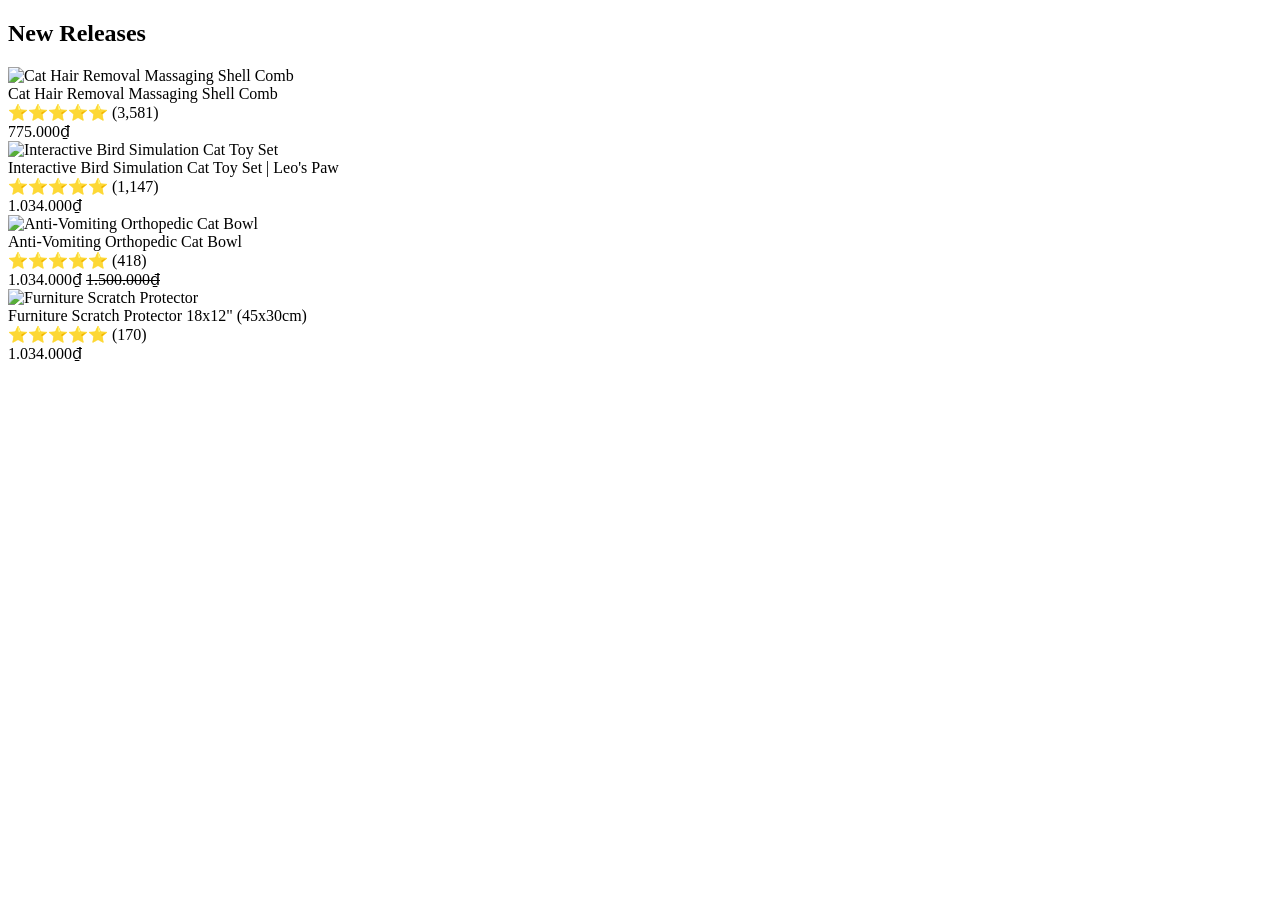
==== baikiemtra/index.html @ 3843ca6c "Update index.html" ====
<!DOCTYPE html>
<html lang="en">
  <head>
    <meta charset="UTF-8" />
    <meta name="viewport" content="width=device-width, initial-scale=1.0" />
    <title>btvnlap4</title>
    <link rel="stylesheet" href="style.css" />
    <style></style>
  </head>
  <body>
    <div class="container">
      <h2 class="NewReleases">New Releases</h2>
      <div class="product-grid">
        <div class="product-item">
          <img
            src="https://leospaw.com/cdn/shop/files/leos-paw-absorbent-pet-feeding-mat-55568697721156_900x.jpg?v=1711564301"
            alt="Cat Hair Removal Massaging Shell Comb"
          />
          <div class="product-info">
            <div class="product-name">
              Cat Hair Removal Massaging Shell Comb
            </div>
            <div class="product-rating">⭐⭐⭐⭐⭐ (3,581)</div>
            <div class="product-price">775.000₫</div>
          </div>
        </div>
        <div class="product-item">
          <img
            src="https://leospaw.com/cdn/shop/files/leos-paw-interactive-mouse-toy-with-sound-new-55044162519364_720x.jpg?v=1708864843"
            alt="Interactive Bird Simulation Cat Toy Set"
          />
          <div class="product-info">
            <div class="product-name">
              Interactive Bird Simulation Cat Toy Set | Leo's Paw
            </div>
            <div class="product-rating">⭐⭐⭐⭐⭐ (1,147)</div>
            <div class="product-price">1.034.000₫</div>
          </div>
        </div>
        <div class="product-item">
          <img
            src="https://leospaw.com/cdn/shop/files/leos-paw-replacement-birds-for-chirping-bird-with-catnip-54651889942852_720x.jpg?v=1706789806"
            alt="Anti-Vomiting Orthopedic Cat Bowl"
          />
          <div class="product-info">
            <div class="product-name">Anti-Vomiting Orthopedic Cat Bowl</div>
            <div class="product-rating">⭐⭐⭐⭐⭐ (418)</div>
            <div class="product-price">1.034.000₫ <del>1.500.000₫</del></div>
          </div>
        </div>
        <div class="product-item">
          <img
            src="https://leospaw.com/cdn/shop/files/leos-paw-playpen-cat-tunnel-54651902198084_720x.jpg?v=1706789983"
            alt="Furniture Scratch Protector"
          />
          <div class="product-info">
            <div class="product-name">
              Furniture Scratch Protector 18x12" (45x30cm)
            </div>
            <div class="product-rating">⭐⭐⭐⭐⭐ (170)</div>
            <div class="product-price">1.034.000₫</div>
          </div>
        </div>
      </div>
    </div>
  </body>
</html>
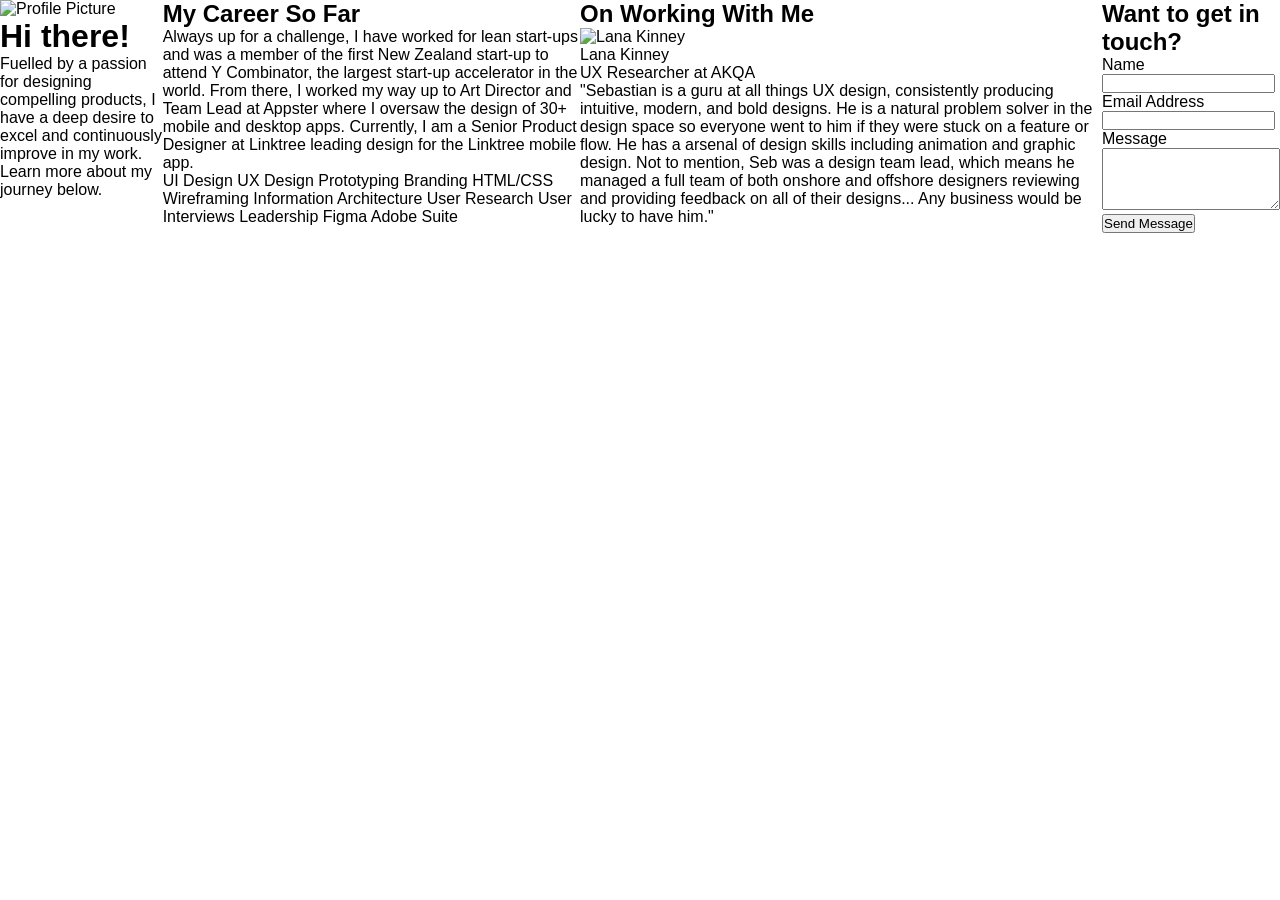
==== commit f429a432: "Update index.html" ====
--- a/baikiemtra/index.html
+++ b/baikiemtra/index.html
@@ -1,67 +1,81 @@
 <!DOCTYPE html>
 <html lang="en">
-  <head>
-    <meta charset="UTF-8" />
-    <meta name="viewport" content="width=device-width, initial-scale=1.0" />
-    <title>btvnlap4</title>
+<head>
+    <meta charset="UTF-8">
+    <meta name="viewport" content="width=device-width, initial-scale=1.0">
+    <title>Portfolio</title>
     <link rel="stylesheet" href="style.css" />
-    <style></style>
-  </head>
-  <body>
-    <div class="container">
-      <h2 class="NewReleases">New Releases</h2>
-      <div class="product-grid">
-        <div class="product-item">
-          <img
-            src="https://leospaw.com/cdn/shop/files/leos-paw-absorbent-pet-feeding-mat-55568697721156_900x.jpg?v=1711564301"
-            alt="Cat Hair Removal Massaging Shell Comb"
-          />
-          <div class="product-info">
-            <div class="product-name">
-              Cat Hair Removal Massaging Shell Comb
+
+</head>
+<body>
+
+    <!-- Header Section -->
+    <header class="header-section">
+        <div class="header-content">
+            <img src="https://uploads-ssl.webflow.com/5fa25266badbdb239c79ef86/600d02571dd34a98dc957dc1_me12%202.png" alt="Profile Picture" class="profile-pic">
+            <h1 class="header-title">Hi there!</h1>
+            <p class="header-text">Fuelled by a passion for designing compelling products, I have a deep desire to excel and continuously improve in my work. Learn more about my journey below.</p>
+        </div>
+    </header>
+
+    <!-- Career Section -->
+    <section class="career-section">
+        <div class="career-content">
+            <h2 class="career-title">My Career So Far</h2>
+            <p class="career-text">Always up for a challenge, I have worked for lean start-ups and was a member of the first New Zealand start-up to attend Y Combinator, the largest start-up accelerator in the world. From there, I worked my way up to Art Director and Team Lead at Appster where I oversaw the design of 30+ mobile and desktop apps. Currently, I am a Senior Product Designer at Linktree leading design for the Linktree mobile app.</p>
+            <div class="skills">
+                <span class="skill-tag">UI Design</span>
+                <span class="skill-tag">UX Design</span>
+                <span class="skill-tag">Prototyping</span>
+                <span class="skill-tag">Branding</span>
+                <span class="skill-tag">HTML/CSS</span>
+                <span class="skill-tag">Wireframing</span>
+                <span class="skill-tag">Information Architecture</span>
+                <span class="skill-tag">User Research</span>
+                <span class="skill-tag">User Interviews</span>
+                <span class="skill-tag">Leadership</span>
+                <span class="skill-tag">Figma</span>
+                <span class="skill-tag">Adobe Suite</span>
             </div>
-            <div class="product-rating">⭐⭐⭐⭐⭐ (3,581)</div>
-            <div class="product-price">775.000₫</div>
-          </div>
         </div>
-        <div class="product-item">
-          <img
-            src="https://leospaw.com/cdn/shop/files/leos-paw-interactive-mouse-toy-with-sound-new-55044162519364_720x.jpg?v=1708864843"
-            alt="Interactive Bird Simulation Cat Toy Set"
-          />
-          <div class="product-info">
-            <div class="product-name">
-              Interactive Bird Simulation Cat Toy Set | Leo's Paw
+    </section>
+
+    <!-- Testimonial Section -->
+    <section class="testimonial-section">
+        <div class="testimonial-content">
+            <h2 class="testimonial-title">On Working With Me</h2>
+            <div class="testimonial-item">
+                <img src="https://uploads-ssl.webflow.com/5fa25266badbdb239c79ef86/6003bc8a500ee553547067e4_1560732160364-p-500.jpeg" alt="Lana Kinney" class="testimonial-pic">
+                <div class="testimonial-info">
+                    <p class="testimonial-name">Lana Kinney</p>
+                    <p class="testimonial-title">UX Researcher at AKQA</p>
+                </div>
             </div>
-            <div class="product-rating">⭐⭐⭐⭐⭐ (1,147)</div>
-            <div class="product-price">1.034.000₫</div>
-          </div>
+            <p class="testimonial-text">"Sebastian is a guru at all things UX design, consistently producing intuitive, modern, and bold designs. He is a natural problem solver in the design space so everyone went to him if they were stuck on a feature or flow. He has a arsenal of design skills including animation and graphic design. Not to mention, Seb was a design team lead, which means he managed a full team of both onshore and offshore designers reviewing and providing feedback on all of their designs... Any business would be lucky to have him."</p>
         </div>
-        <div class="product-item">
-          <img
-            src="https://leospaw.com/cdn/shop/files/leos-paw-replacement-birds-for-chirping-bird-with-catnip-54651889942852_720x.jpg?v=1706789806"
-            alt="Anti-Vomiting Orthopedic Cat Bowl"
-          />
-          <div class="product-info">
-            <div class="product-name">Anti-Vomiting Orthopedic Cat Bowl</div>
-            <div class="product-rating">⭐⭐⭐⭐⭐ (418)</div>
-            <div class="product-price">1.034.000₫ <del>1.500.000₫</del></div>
-          </div>
+    </section>
+
+    <!-- Contact Section -->
+    <section class="contact-section">
+        <div class="contact-content">
+            <h2 class="contact-title">Want to get in touch?</h2>
+            <form action="#" method="POST" class="contact-form">
+                <div class="form-group">
+                    <label for="name" class="form-label">Name</label>
+                    <input type="text" id="name" name="name" class="form-input">
+                </div>
+                <div class="form-group">
+                    <label for="email" class="form-label">Email Address</label>
+                    <input type="email" id="email" name="email" class="form-input">
+                </div>
+                <div class="form-group">
+                    <label for="message" class="form-label">Message</label>
+                    <textarea id="message" name="message" rows="4" class="form-input"></textarea>
+                </div>
+                <button type="submit" class="submit-button">Send Message</button>
+            </form>
         </div>
-        <div class="product-item">
-          <img
-            src="https://leospaw.com/cdn/shop/files/leos-paw-playpen-cat-tunnel-54651902198084_720x.jpg?v=1706789983"
-            alt="Furniture Scratch Protector"
-          />
-          <div class="product-info">
-            <div class="product-name">
-              Furniture Scratch Protector 18x12" (45x30cm)
-            </div>
-            <div class="product-rating">⭐⭐⭐⭐⭐ (170)</div>
-            <div class="product-price">1.034.000₫</div>
-          </div>
-        </div>
-      </div>
-    </div>
-  </body>
+    </section>
+
+</body>
 </html>
--- a/baikiemtra/style.css
+++ b/baikiemtra/style.css
@@ -0,0 +1,70 @@
+* {
+  box-sizing: border-box;
+  margin: 0;
+  padding: 0;
+}
+.NewReleases {
+  text-align: center;
+}
+body {
+  font-family: Arial, sans-serif;
+  margin: 0;
+  padding: 0;
+  display: flex;
+  justify-content: center;
+}
+.container {
+  width: 90%;
+  max-width: 1200px;
+  margin: 20px auto;
+}
+.product-grid {
+  display: flex;
+  flex-wrap: wrap;
+  gap: 20px;
+  justify-content: center;
+}
+.product-item {
+  flex: 1 1 calc(25% - 20px);
+  box-sizing: border-box;
+  border: 1px solid #ddd;
+  border-radius: 8px;
+  overflow: hidden;
+  text-align: center;
+  background: #fff;
+}
+.product-item img {
+  max-width: 100%;
+  height: auto;
+}
+.product-info {
+  padding: 10px;
+}
+.product-name {
+  font-size: 16px;
+  margin: 10px 0;
+}
+.product-rating {
+  color: #f5c518;
+  margin: 5px 0;
+}
+.product-price {
+  color: #000;
+  font-weight: bold;
+  margin: 10px 0;
+}
+.product-price del {
+  color: #888;
+  margin-left: 10px;
+  font-weight: normal;
+}
+@media (max-width: 768px) {
+  .product-item {
+    flex: 1 1 calc(50% - 20px);
+  }
+}
+@media (max-width: 480px) {
+  .product-item {
+    flex: 1 1 100%;
+  }
+}
